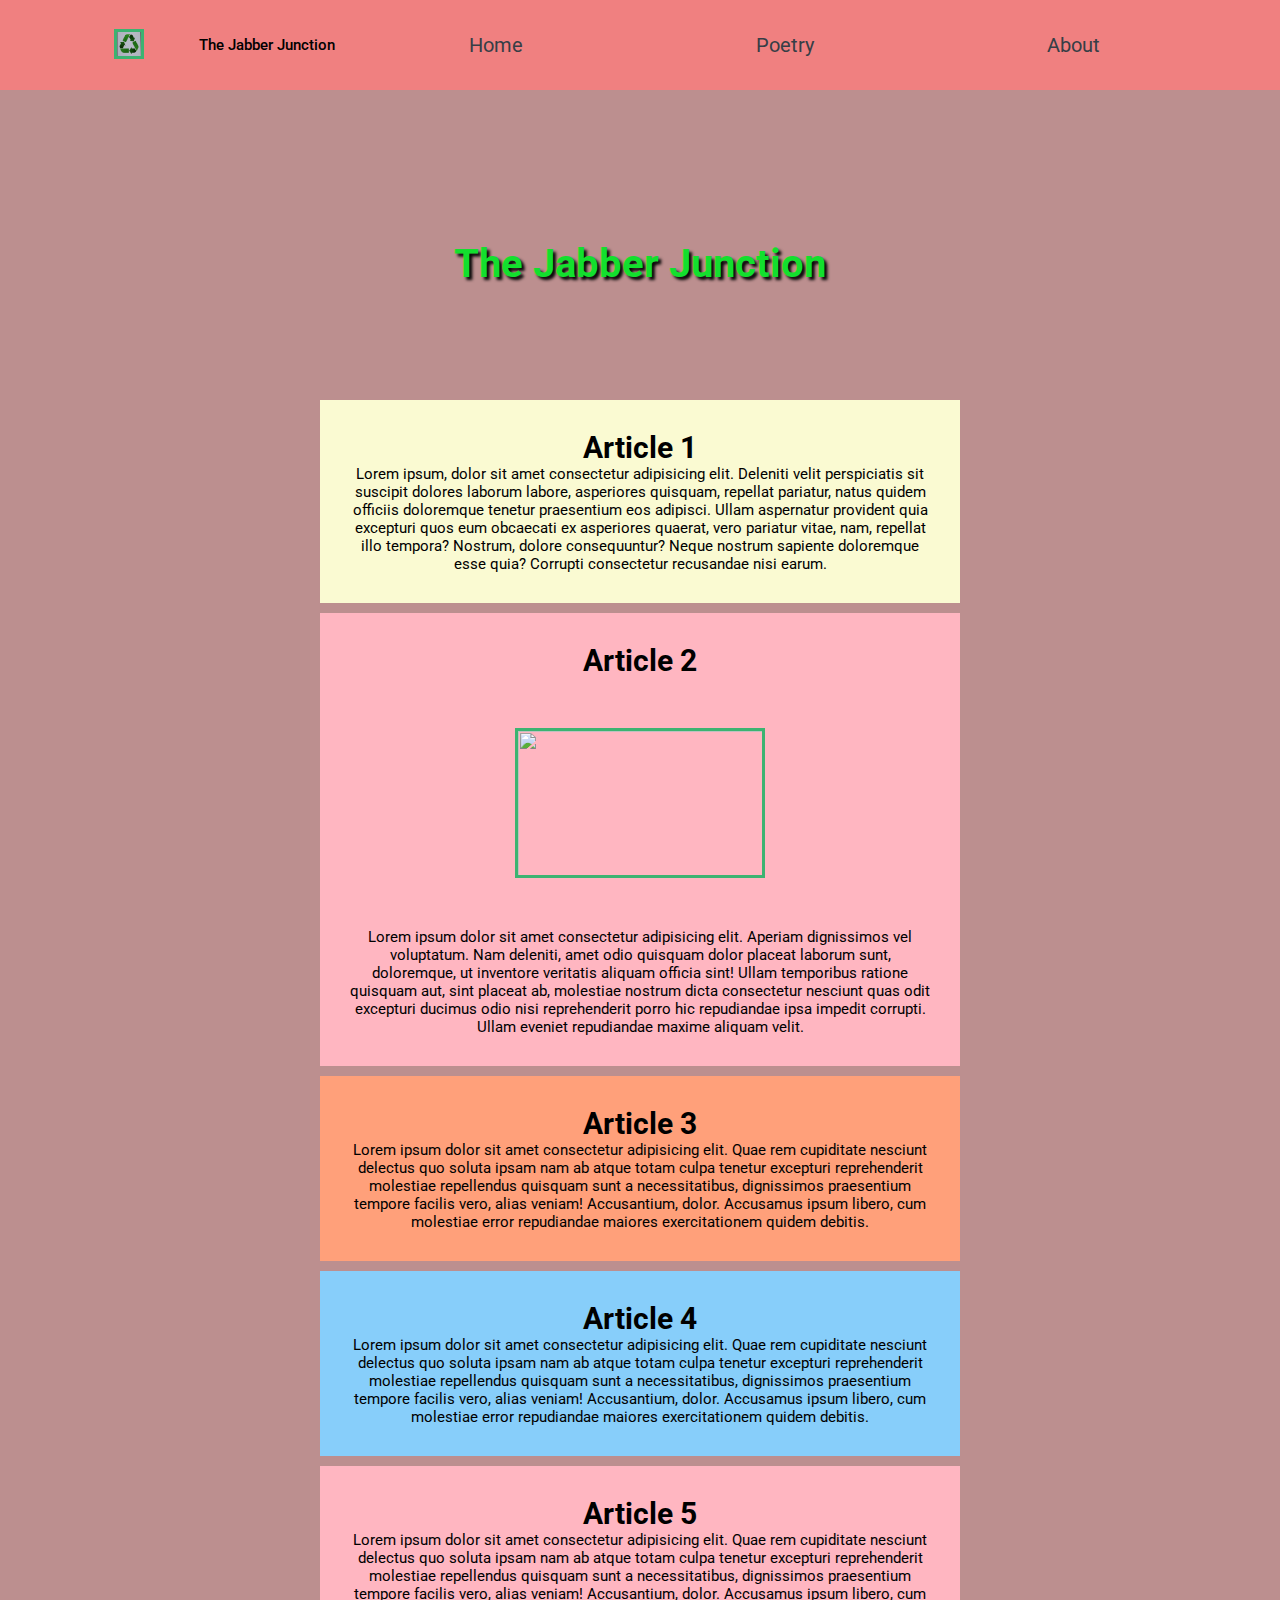
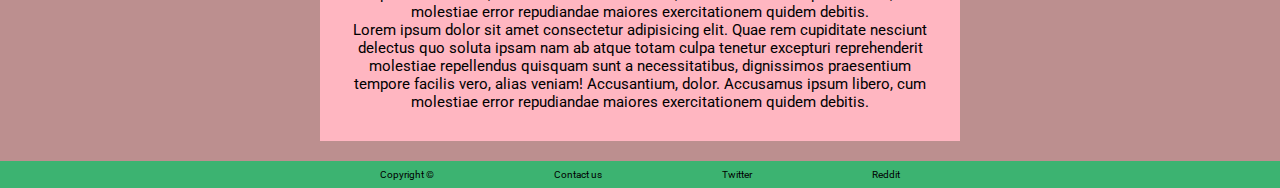
==== index.html @ ef75bfe0 "Add files via upload" ====
<!DOCTYPE html>
<html lang="en">
<head>
    <meta charset="UTF-8">
    <meta name="viewport" content="width=device-width, initial-scale=1.0">
    <meta name="robots" content="index, follow">
    <title>WebSite</title>
    <link rel="stylesheet" href="/style.css">
    <link href="https://fonts.googleapis.com/css2?family=Roboto:wght@400;500&display=swap" rel="stylesheet"> 
</head>
<body>
    <div class="head-container">
    <header>
        <div class="logo-container">
            <a href="/index.html"><img class="logo-image" src="/logo.png"</a>
            <h4 class="logo"><a href="/index.html">The Jabber Junction</a></h4>
        </div>
        <nav>
            <ul>
                <li class="nav-links"><a href="/index.html">Home</a></li>
                <li class="nav-links"><a href="/poetry.html">Poetry</a></li>
                <li class="nav-links"><a href="https://evampundit.wordpress.com/about/">About</a></li>
            </ul>
            <div class="clear"></div>
        </nav>
    </header>
    </div>
    <main>
        <div class="cover-image">
            <h1 class="intro-text">The Jabber Junction</h1>
        </div>
        <div class="articles">
            <article id="article-1">
                <h2>Article 1</h2>
                <p>Lorem ipsum, dolor sit amet consectetur adipisicing elit. Deleniti velit perspiciatis sit suscipit dolores laborum labore, asperiores quisquam, repellat pariatur, natus quidem officiis doloremque tenetur praesentium eos adipisci. Ullam aspernatur provident quia excepturi quos eum obcaecati ex asperiores quaerat, vero pariatur vitae, nam, repellat illo tempora? Nostrum, dolore consequuntur? Neque nostrum sapiente doloremque esse quia? Corrupti consectetur recusandae nisi earum.</p>
            </article>
            <article id="article-2">
                <h2>Article 2</h2>
                <img src="/img/9ph9k201.bmp" alt="">
                <p>Lorem ipsum dolor sit amet consectetur adipisicing elit. Aperiam dignissimos vel voluptatum. Nam deleniti, amet odio quisquam dolor placeat laborum sunt, doloremque, ut inventore veritatis aliquam officia sint! Ullam temporibus ratione quisquam aut, sint placeat ab, molestiae nostrum dicta consectetur nesciunt quas odit excepturi ducimus odio nisi reprehenderit porro hic repudiandae ipsa impedit corrupti. Ullam eveniet repudiandae maxime aliquam velit.</p>
            </article>
            <article id="article-3">
                <h2>Article 3</h2>
                <p>Lorem ipsum dolor sit amet consectetur adipisicing elit. Quae rem cupiditate nesciunt delectus quo soluta ipsam nam ab atque totam culpa tenetur excepturi reprehenderit molestiae repellendus quisquam sunt a necessitatibus, dignissimos praesentium tempore facilis vero, alias veniam! Accusantium, dolor. Accusamus ipsum libero, cum molestiae error repudiandae maiores exercitationem quidem debitis.</p>
            </article>
            <article id="article-4">
                <h2>Article 4</h2>
                <p>Lorem ipsum dolor sit amet consectetur adipisicing elit. Quae rem cupiditate nesciunt delectus quo soluta ipsam nam ab atque totam culpa tenetur excepturi reprehenderit molestiae repellendus quisquam sunt a necessitatibus, dignissimos praesentium tempore facilis vero, alias veniam! Accusantium, dolor. Accusamus ipsum libero, cum molestiae error repudiandae maiores exercitationem quidem debitis.</p>
            </article>
            <article id="article-5">
                <h2>Article 5</h2>
                <p>Lorem ipsum dolor sit amet consectetur adipisicing elit. Quae rem cupiditate nesciunt delectus quo soluta ipsam nam ab atque totam culpa tenetur excepturi reprehenderit molestiae repellendus quisquam sunt a necessitatibus, dignissimos praesentium tempore facilis vero, alias veniam! Accusantium, dolor. Accusamus ipsum libero, cum molestiae error repudiandae maiores exercitationem quidem debitis.</p>
                <p>Lorem ipsum dolor sit amet consectetur adipisicing elit. Quae rem cupiditate nesciunt delectus quo soluta ipsam nam ab atque totam culpa tenetur excepturi reprehenderit molestiae repellendus quisquam sunt a necessitatibus, dignissimos praesentium tempore facilis vero, alias veniam! Accusantium, dolor. Accusamus ipsum libero, cum molestiae error repudiandae maiores exercitationem quidem debitis.</p>
            </article>
        </div>
    </main>

    <footer>
        <div class="footer-container">
        <ul class="footer-link">
            <li class="footer-links">Copyright &copy;</li>
            <li class="footer-links"><a href="#">Contact us</a></li>
            <li class="footer-links"><a href="www.twitter.com">Twitter</a></li>
            <li class="footer-links"><a href="www.reddit.com">Reddit</a></li>
        </ul>
        </div>
    </footer>
</body>
</html>
---- style.css ----
* {
    margin: 0;
    padding: 0;
    box-sizing: border-box;
}

html{
    font-size: 62.5%;
}

body{
    font-family: 'Roboto', sans-serif;
    background-color: rosybrown;
}

.head-container{
    background: lightcoral;
    position: sticky;
    top: 0%;
}

header{
    display: flex;
    height: 10vh;
    align-items: center;
    width: 90%;
    margin: auto;
    
}

.logo-image {
    height: 3rem;
    width: 3rem;
}

.logo-container, nav ul{
    display: flex;
}



.logo-container{
    
    flex: 1;
    align-items: center;

}

.logo{
    margin: 5px;
    font-size: 1.5rem;
}

.logo a{
    color: Black;
    text-decoration: none;
}

.logo:hover, .logo-image:hover {
    cursor: pointer;
}

h1{
    
    font-size: 4rem;
}

h4{
    
    font-weight: 500;
}

nav ul{
    list-style: none;
    justify-content: space-around;
}


nav {
    
    flex: 3;
}

nav a{
    text-decoration: none;
    color: rgb(54, 62, 70);
    font-size: 2rem;
}

img{
    height: 15rem;
    width: 25rem;
    border: 3px solid mediumseagreen;
    margin: 5rem;
}

.cover-image{
    background-image: url(/img/pexels-daria-obymaha-1684149.jpg);
    min-height: 30rem;
    width: auto;
    background-size: cover;
    
}

.intro-text{
    text-align: center;
    padding-top: 15rem;
    color: rgb(19, 223, 46);
    text-shadow: rgb(7, 7, 7) 3px 3px 3px;
}

.articles{
    max-width: 50%;
    margin: auto;
}
article{
    margin: 1rem 0 0 0;
    text-align: center;
    padding: 3rem;
}

article h2{
    
    font-size: 3rem;
}

article p{
    font-size: 1.5rem;
}

#article-1{
    background: lightgoldenrodyellow;
}
#article-2{
    background: lightpink;
}
#article-3{
    background: lightsalmon;
}
#article-4{
    background: lightskyblue;
}
#article-5{
    background: lightpink;
}


footer{
    background: mediumseagreen;
    display: flex;
    align-items: center;
    margin-top: 2rem;
}

.footer-container{
    flex: 1;
}

.footer-link{
    display: flex;
    height: 3vh;
    align-items: center;
    width: 50%;
    margin: auto;
    list-style: none;
    justify-content: space-around;
}

footer a{
    text-decoration: none;
    color: black;
}

.poetry{
    max-width: 40%;
    margin: auto;
}

#poem-1{
    background-color: hotpink;
}
#poem-3{
    background-color: indigo;
}
#poem-2{
    background-color: lavender;
}
#poem-4{
    background-color: lightblue;
}
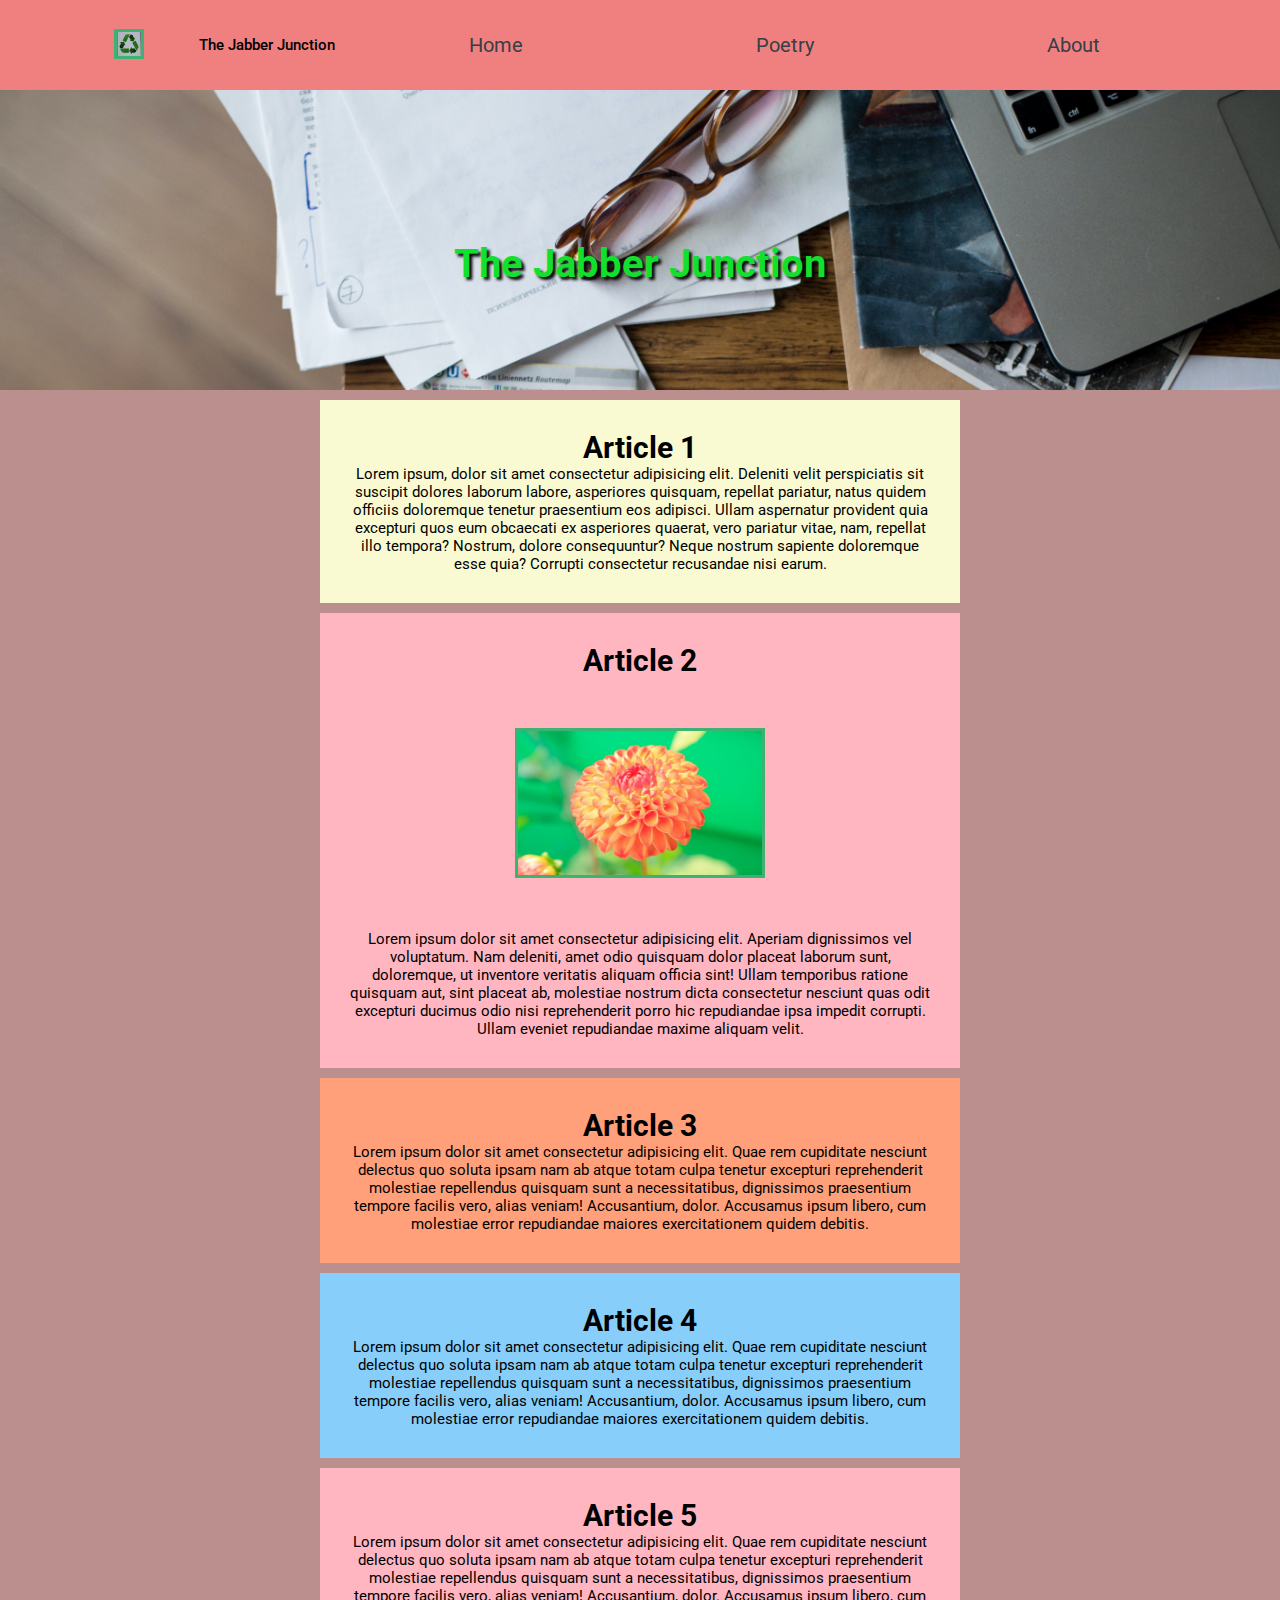
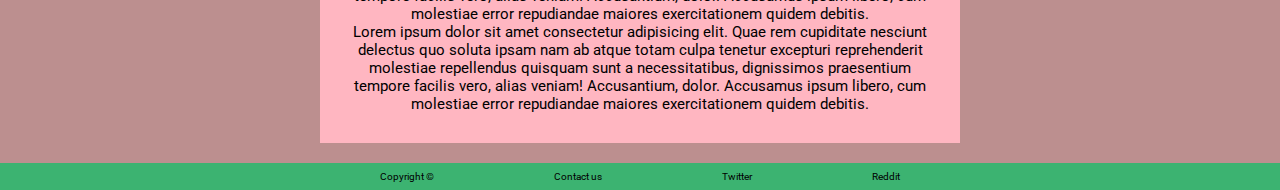
==== commit 3aceacb3: "Update index.html" ====
--- a/index.html
+++ b/index.html
@@ -12,7 +12,7 @@
     <div class="head-container">
     <header>
         <div class="logo-container">
-            <a href="/index.html"><img class="logo-image" src="/logo.png"</a>
+            <a href="/index.html"><img class="logo-image" src="img/logo.png"</a>
             <h4 class="logo"><a href="/index.html">The Jabber Junction</a></h4>
         </div>
         <nav>
@@ -66,4 +66,4 @@
         </div>
     </footer>
 </body>
-</html>+</html>
